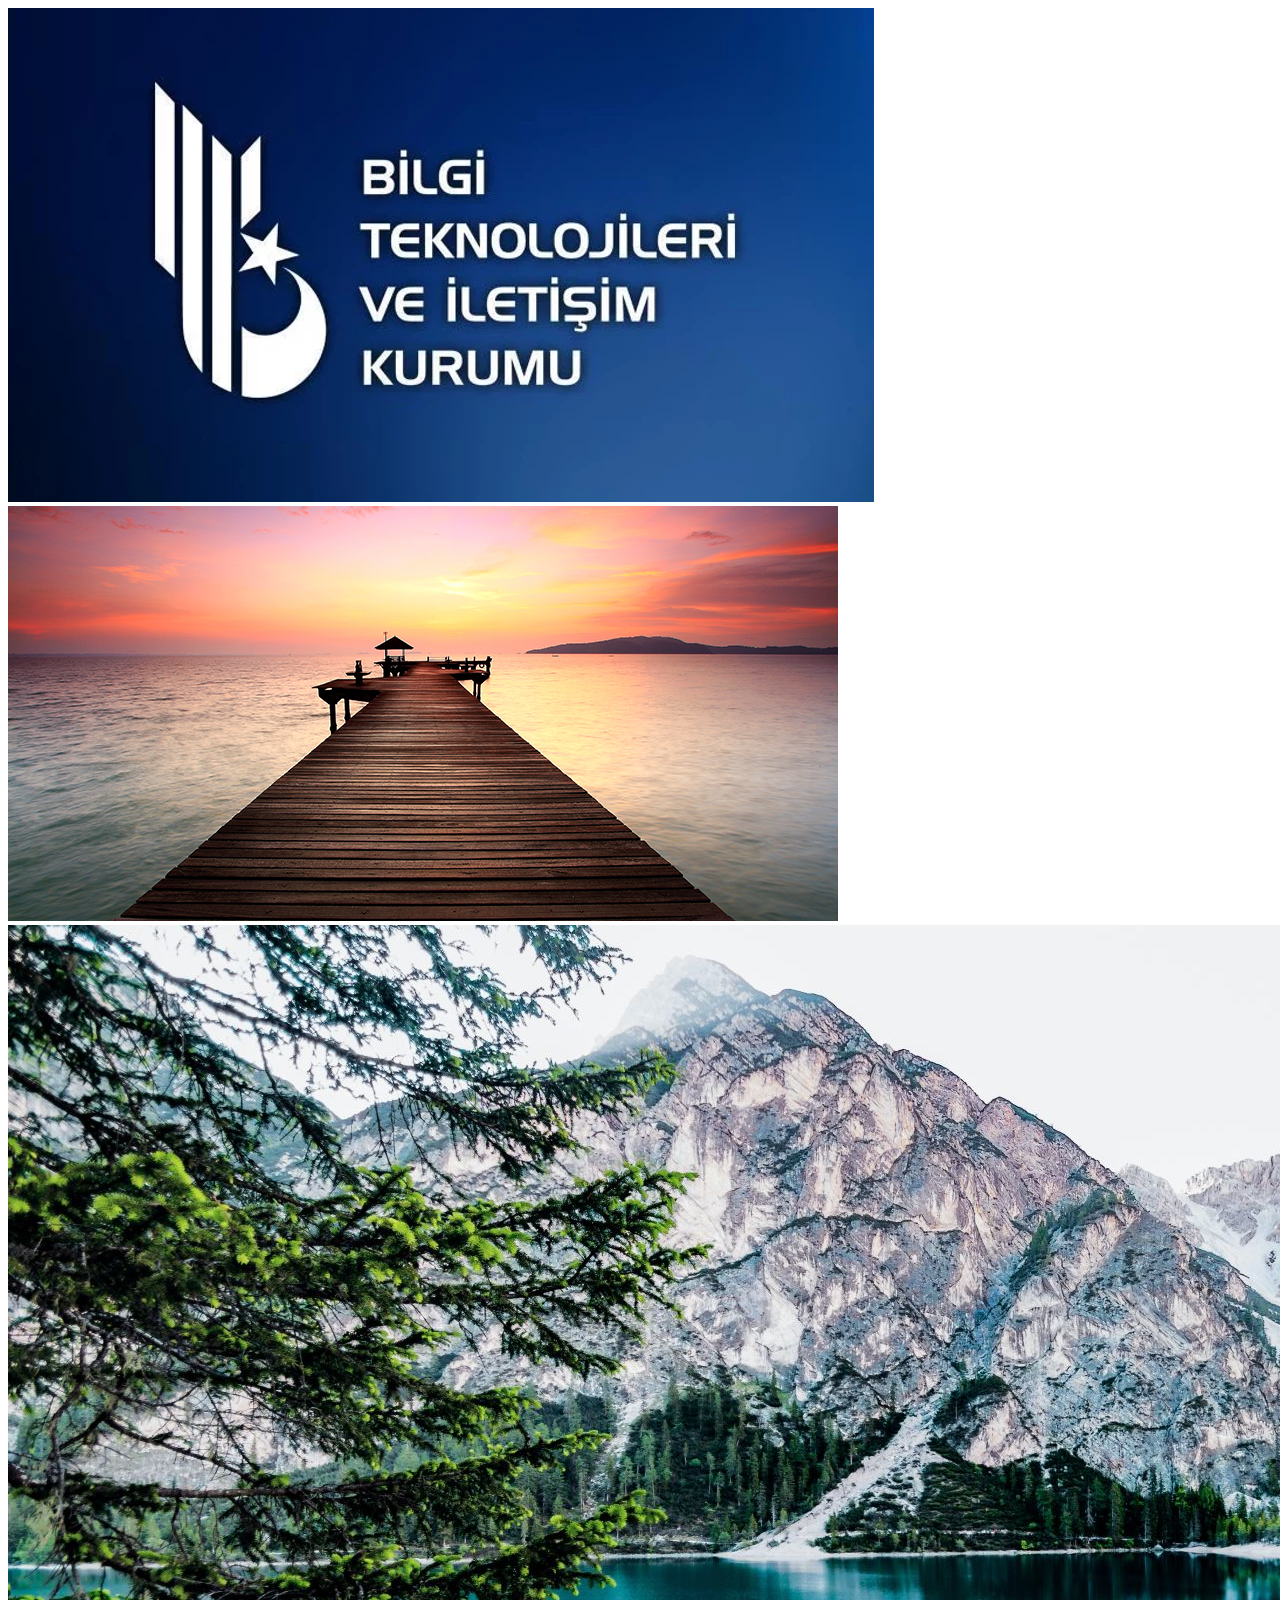
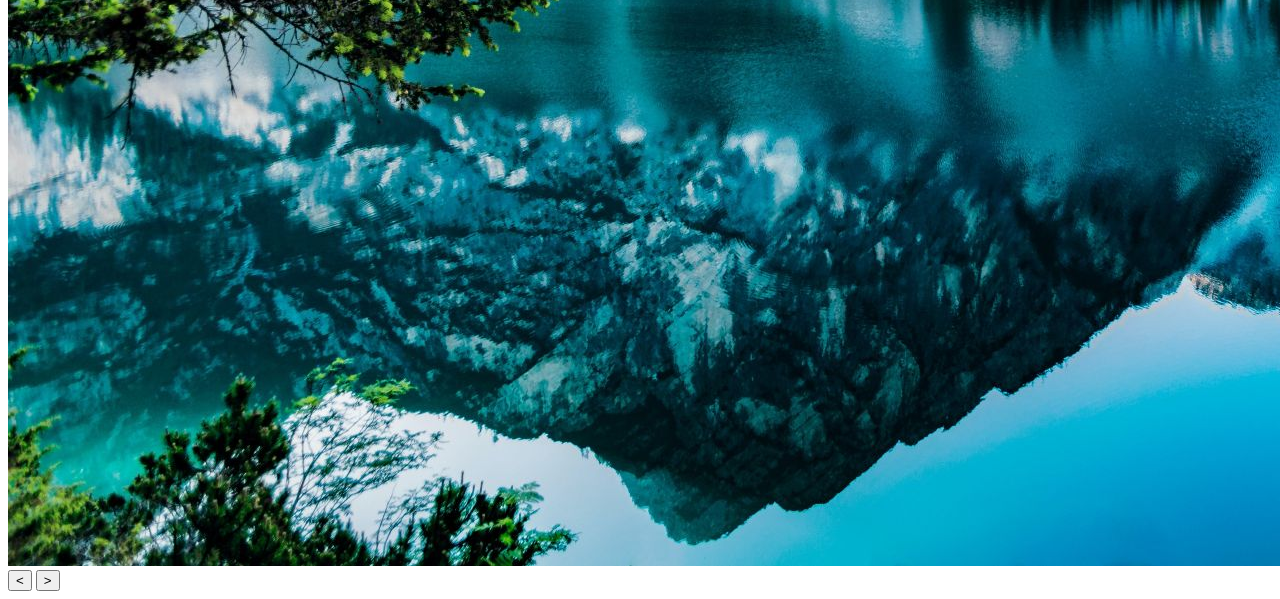
==== Js/slider.html @ 8a527984 "JS" ====
<!DOCTYPE html>
<html lang="en">
<head>
    <meta charset="UTF-8">
    <meta name="viewport" content="width=device-width, initial-scale=1.0">
    <title>Document</title>
</head>
<body>
    <div class="slider-container">
        <div class="slider">
            <img src="/wwwroot/img/1.webp" alt="">
            <img src="/wwwroot/img/2.jpg" alt="">
            <img src="/wwwroot/img/3.jpeg" alt="">
        </div>
        <button class="prev"><</button>
        <button class="next">></button>
    </div>
</body>
</html>
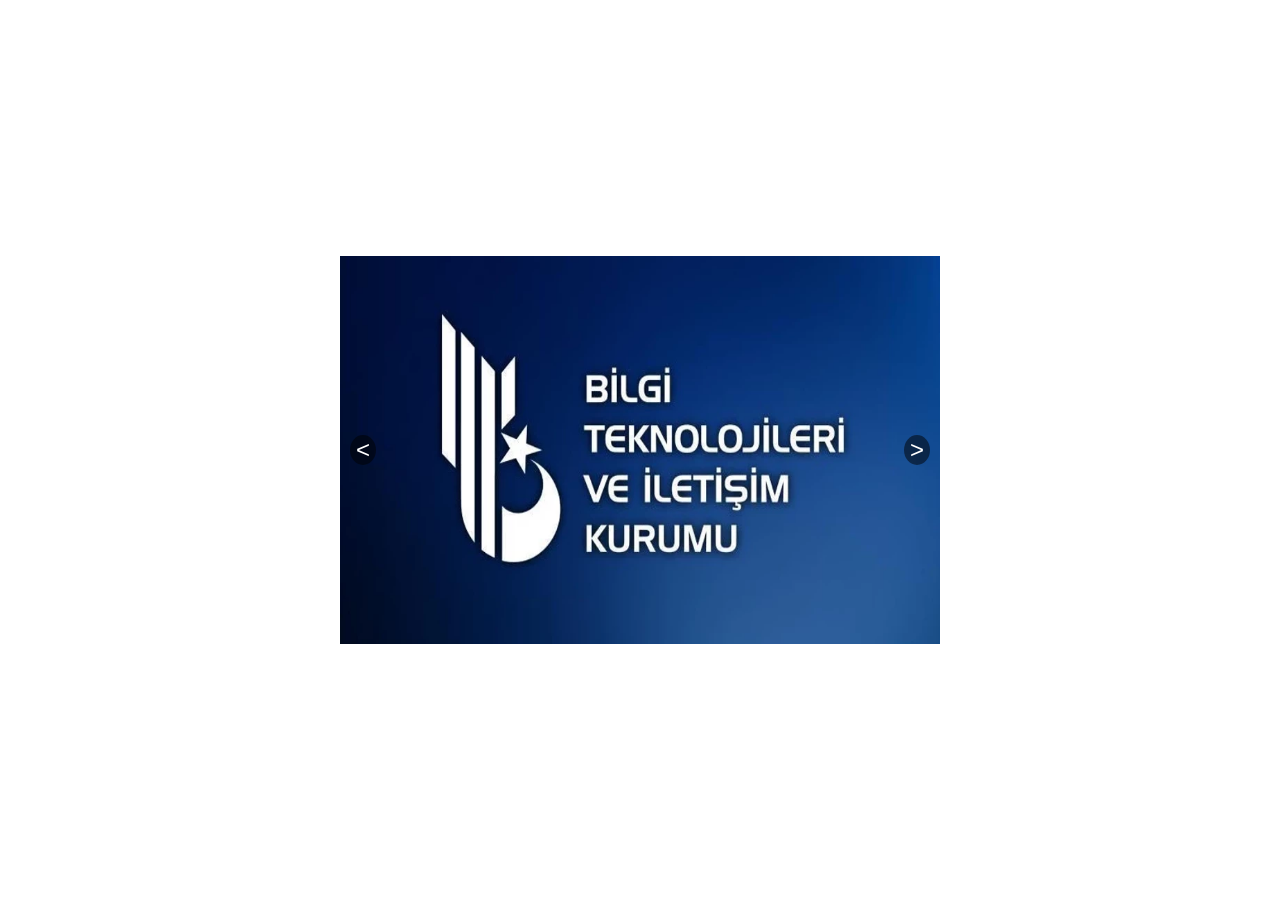
==== commit b63bde99: "Update slider.html" ====
--- a/Js/slider.html
+++ b/Js/slider.html
@@ -4,6 +4,46 @@
     <meta charset="UTF-8">
     <meta name="viewport" content="width=device-width, initial-scale=1.0">
     <title>Document</title>
+    <style>
+        body{
+            display: flex;
+            justify-content: center;
+            align-items: center;
+            height: 100vh;
+            margin: 0;
+        }
+        .slider-container{
+            position: relative;
+            width: 80%;
+            max-width: 600px;
+            overflow: hidden;
+            background-color: #fff;
+        }
+        .slider{
+            display: flex;
+            transition: transform 0.5s ease;
+        }
+        .slider img{
+            width: 100%;
+        }
+        .prev, .next{
+            position: absolute;
+            top: 50%;
+            transform: translateY(-50%);
+            background-color: rgba(0, 0, 0, 0.5);
+            color: white;
+            border: none;
+            border-radius: 50%;
+            font-size: 24px;
+            cursor: pointer;
+        }
+        .prev{
+            left: 10px;
+        }
+        .next{
+            right: 10px;
+        }
+    </style>
 </head>
 <body>
     <div class="slider-container">
@@ -15,5 +55,30 @@
         <button class="prev"><</button>
         <button class="next">></button>
     </div>
+    <script>
+        const slider = document.querySelector('.slider');
+        const sldies = document.querySelectorAll('.slider img');
+        const prevBtn = document.querySelector('.prev');
+        const nextBtn = document.querySelector('.next');
+
+        let currentIndex =0;
+
+        function showSlide(index){
+            if(index >= sldies.length){
+                currentIndex = 0;
+            }else if(index < 0){
+                currentIndex = sldies.length - 1;
+            }else {
+                currentIndex = index;
+            }
+            slider.style.transform = `translateX(-${currentIndex * 100}%)`;
+        }
+        nextBtn.addEventListener("click",()=>{showSlide(currentIndex + 1)});
+        prevBtn.addEventListener("click",()=>{showSlide(currentIndex - 1)});
+
+        setInterval(()=>{
+            showSlide(currentIndex + 1);
+        },3000);
+    </script>
 </body>
 </html>
